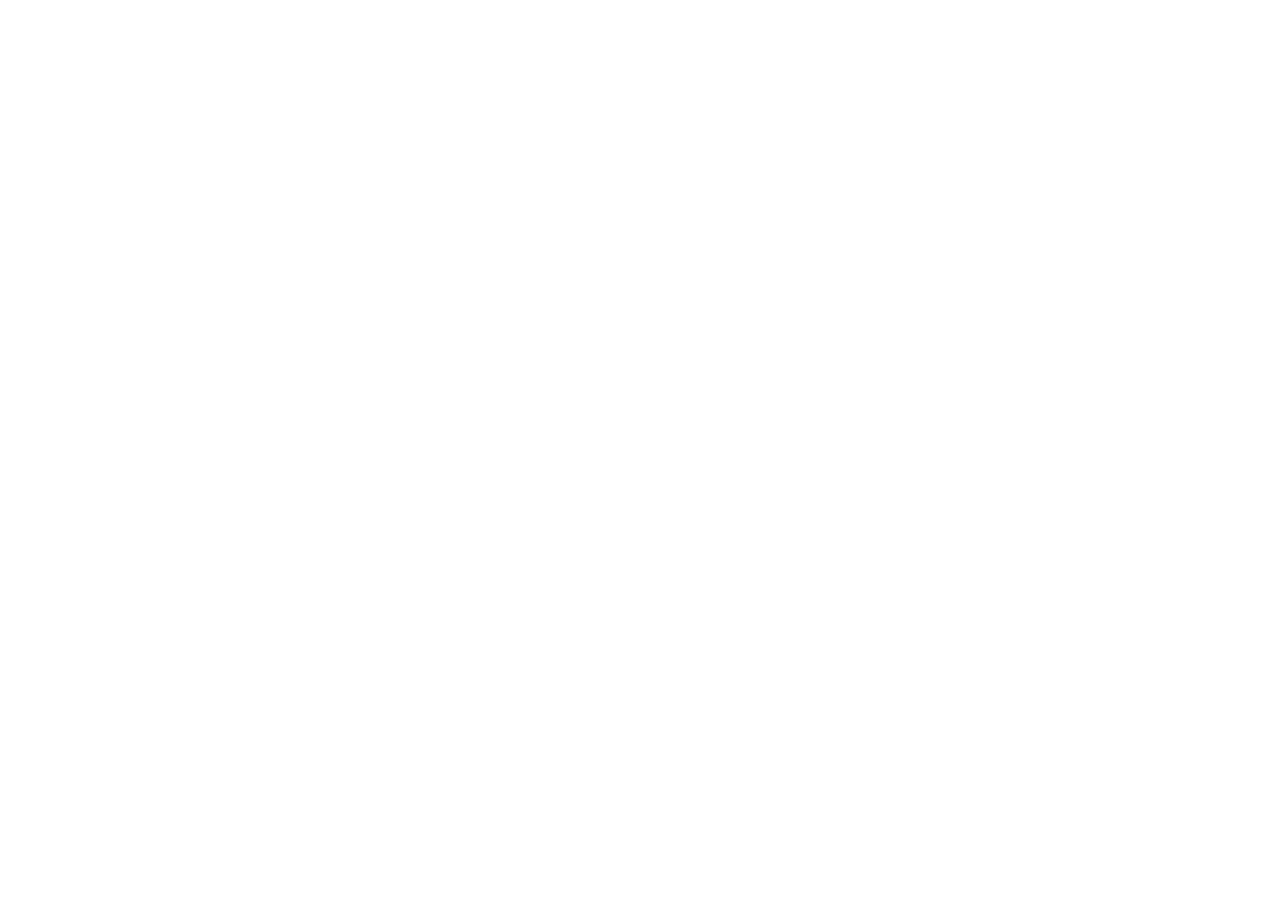
==== index.html @ e0dfefca "Add links to font family" ====
<!DOCTYPE html>
<html lang="en">
<head>
    <meta charset="UTF-8">
    <meta name="viewport" content="width=device-width, initial-scale=1.0">
    <title>Frontend Store</title>
    <link rel="stylesheet" href="css/normalize.css">
    <link rel="preconnect" href="https://fonts.googleapis.com">
    <link rel="preconnect" href="https://fonts.gstatic.com" crossorigin>
    <link href="https://fonts.googleapis.com/css2?family=Krub:wght@400;700&family=Staatliches&display=swap" rel="stylesheet">
    <link rel="stylesheet" href="css/style.css">
</head>
<body>

</body>
</html>
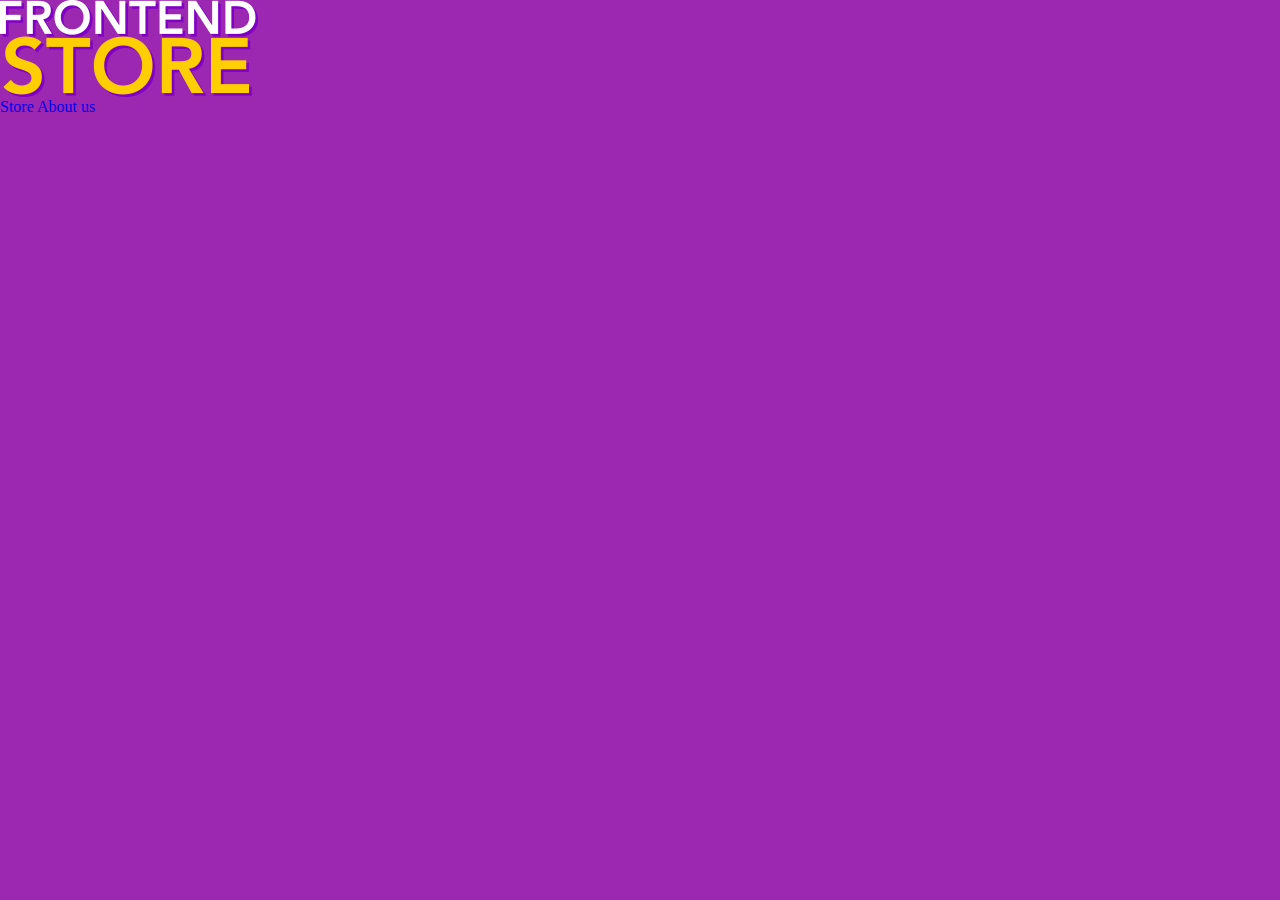
==== commit 7037b76f: "Create navigation and add store logo" ====
--- a/index.html
+++ b/index.html
@@ -11,6 +11,14 @@
     <link rel="stylesheet" href="css/style.css">
 </head>
 <body>
-
+    <header>
+        <a href="index.html">
+            <img src="img/logo.png" alt="Logo">
+        </a>
+    </header>
+    <nav>
+        <a href="#">Store</a>
+        <a href="#">About us</a>
+    </nav>
 </body>
 </html>--- a/css/style.css
+++ b/css/style.css
@@ -0,0 +1,57 @@
+:root {
+    --primary: #9C27B0;
+    --dark-primary: #89119D;
+    --secundary: #FFCE00;
+    --dark-secundary: rgb(233, 287, 2);
+    --white: #FFF;
+    --black: #000;
+
+    --principal-font: 'Staatliches', cursive;
+}
+
+html {
+    box-sizing: border-box;
+    font-size: 62.5%;
+  }
+  *, *:before, *:after {
+    box-sizing: inherit;
+}
+
+/* Globals */
+body {
+    background-color: var(--primary);
+    font-size: 1.6rem;
+    line-height: 1.5rem;
+}
+
+p {
+    font-size: 1.8rem;
+    font-family: Arial, Helvetica, sans-serif;
+    color: var(--white);
+}
+
+a {
+    text-decoration: none;
+}
+
+img {
+    max-width: 100%;
+}
+.container {
+    max-width: 120rem;
+    margin: 0 auto;
+}
+h1, h2, h3 {
+    text-align: center;
+    color: var(--secundary);
+    font-family: var(--principal-font);
+}
+h1 {
+    font-size: 4rem;
+}
+h2 {
+    font-size: 3.2rem;
+}
+h3 {
+    font-size: 2.4rem;
+}
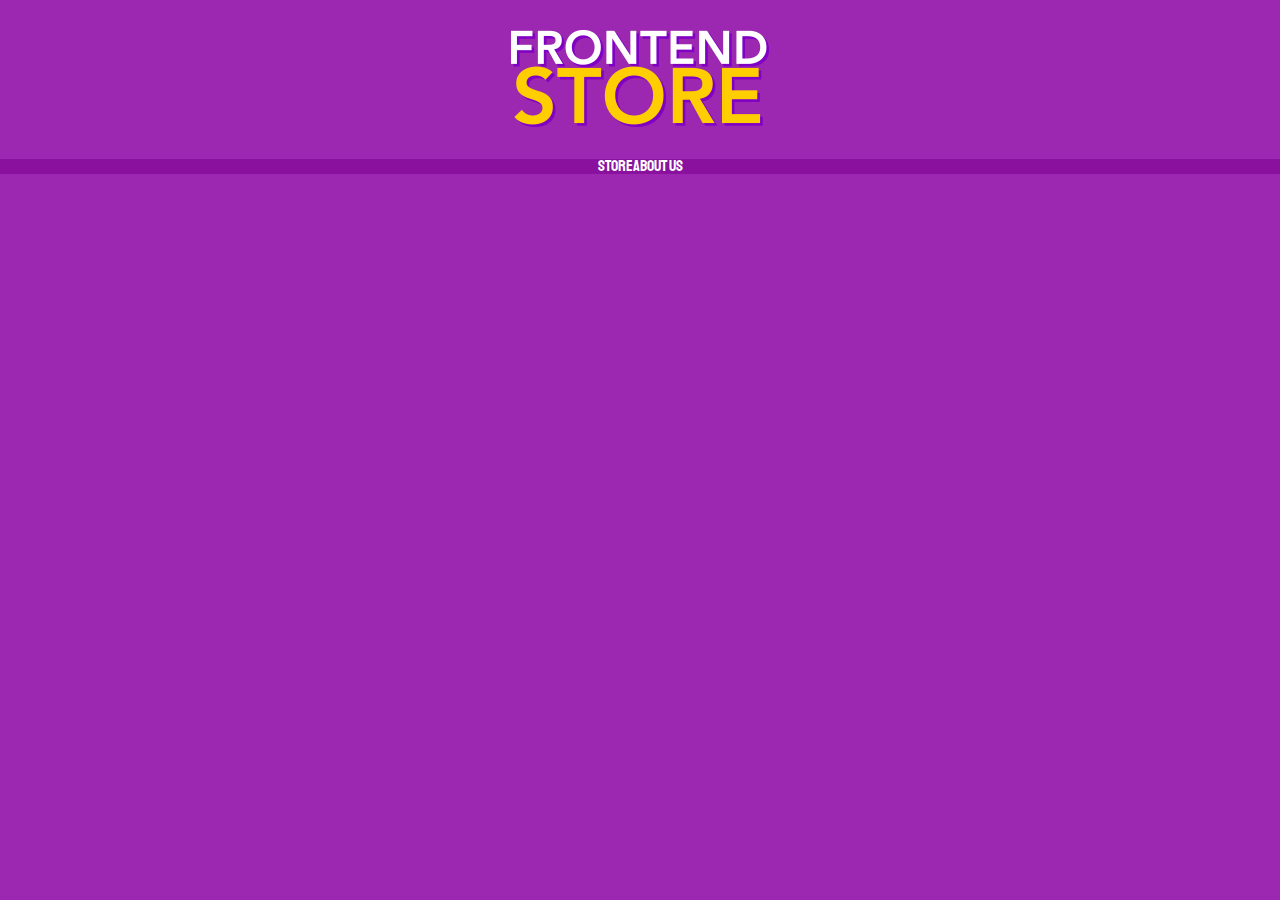
==== commit f9a8f372: "Implement blem formatting" ====
--- a/index.html
+++ b/index.html
@@ -11,14 +11,14 @@
     <link rel="stylesheet" href="css/style.css">
 </head>
 <body>
-    <header>
+    <header class="header">
         <a href="index.html">
-            <img src="img/logo.png" alt="Logo">
+            <img class="header__logo" src="img/logo.png" alt="Logo">
         </a>
     </header>
-    <nav>
-        <a href="#">Store</a>
-        <a href="#">About us</a>
+    <nav class="nav">
+        <a class="nav__link" href="#">Store</a>
+        <a class="nav__link" href="#">About us</a>
     </nav>
 </body>
 </html>--- a/css/style.css
+++ b/css/style.css
@@ -55,3 +55,26 @@
 h3 {
     font-size: 2.4rem;
 }
+
+/* Header */
+.header {
+    display: flex;
+    justify-content: center;
+}
+
+.header__logo {
+    margin: 3rem 0;
+}
+
+/* Navigation */
+.nav {
+    background-color: var(--dark-primary);
+    padding: 1rem o;
+    display: flex;
+    justify-content: center;
+}
+
+.nav__link {
+    font-family: var(--principal-font);
+    color: var(--white);
+}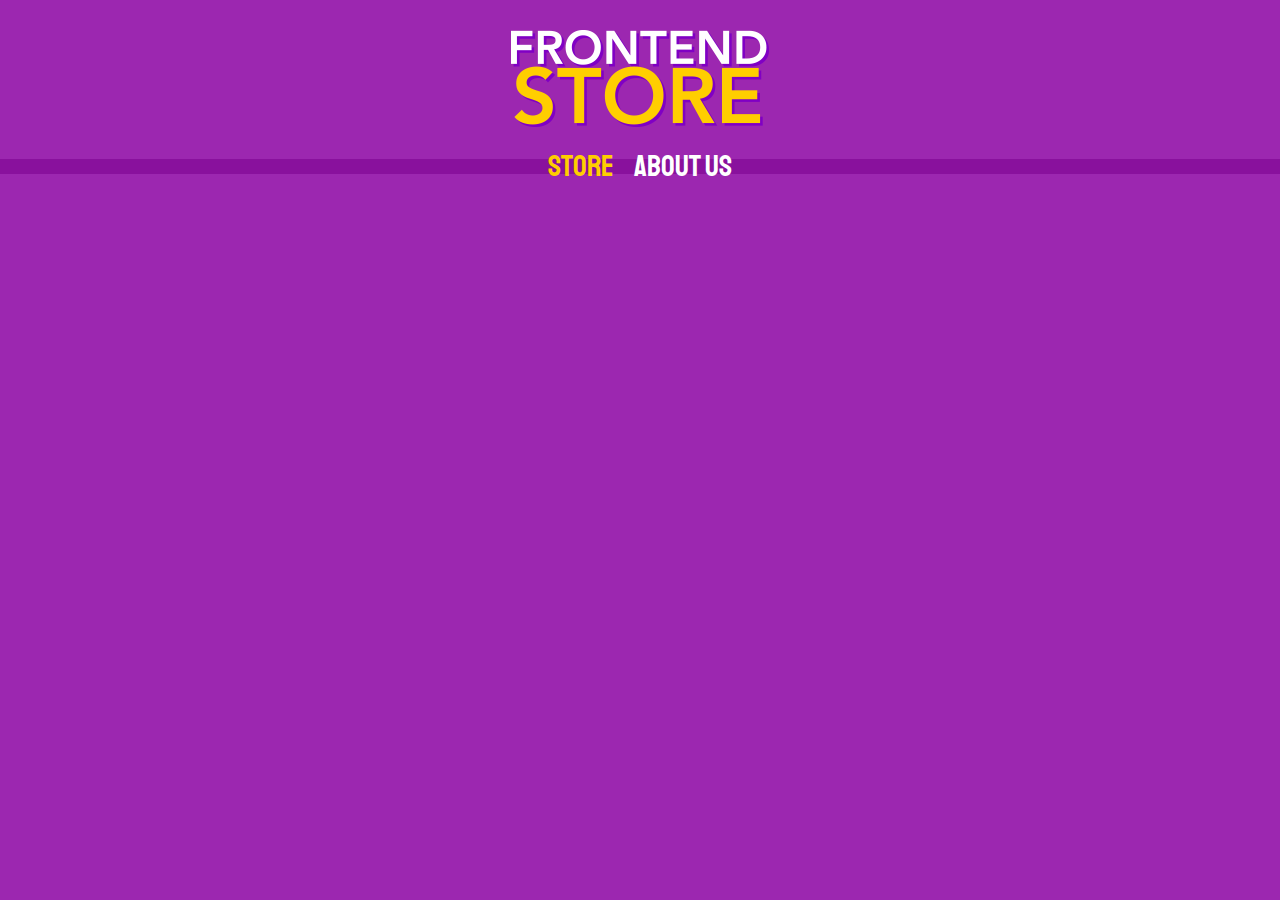
==== commit d230f438: "Add BEM syntaxis to elements in CSS" ====
--- a/index.html
+++ b/index.html
@@ -17,7 +17,7 @@
         </a>
     </header>
     <nav class="nav">
-        <a class="nav__link" href="#">Store</a>
+        <a class="nav__link nav__link--active" href="#">Store</a>
         <a class="nav__link" href="#">About us</a>
     </nav>
 </body>
--- a/css/style.css
+++ b/css/style.css
@@ -72,9 +72,16 @@
     padding: 1rem o;
     display: flex;
     justify-content: center;
+    gap: 2rem;
 }
 
 .nav__link {
     font-family: var(--principal-font);
     color: var(--white);
+    font-size: 3rem;
+}
+
+.nav__link--active,
+.nav__link:hover {
+    color: var(--secundary);
 }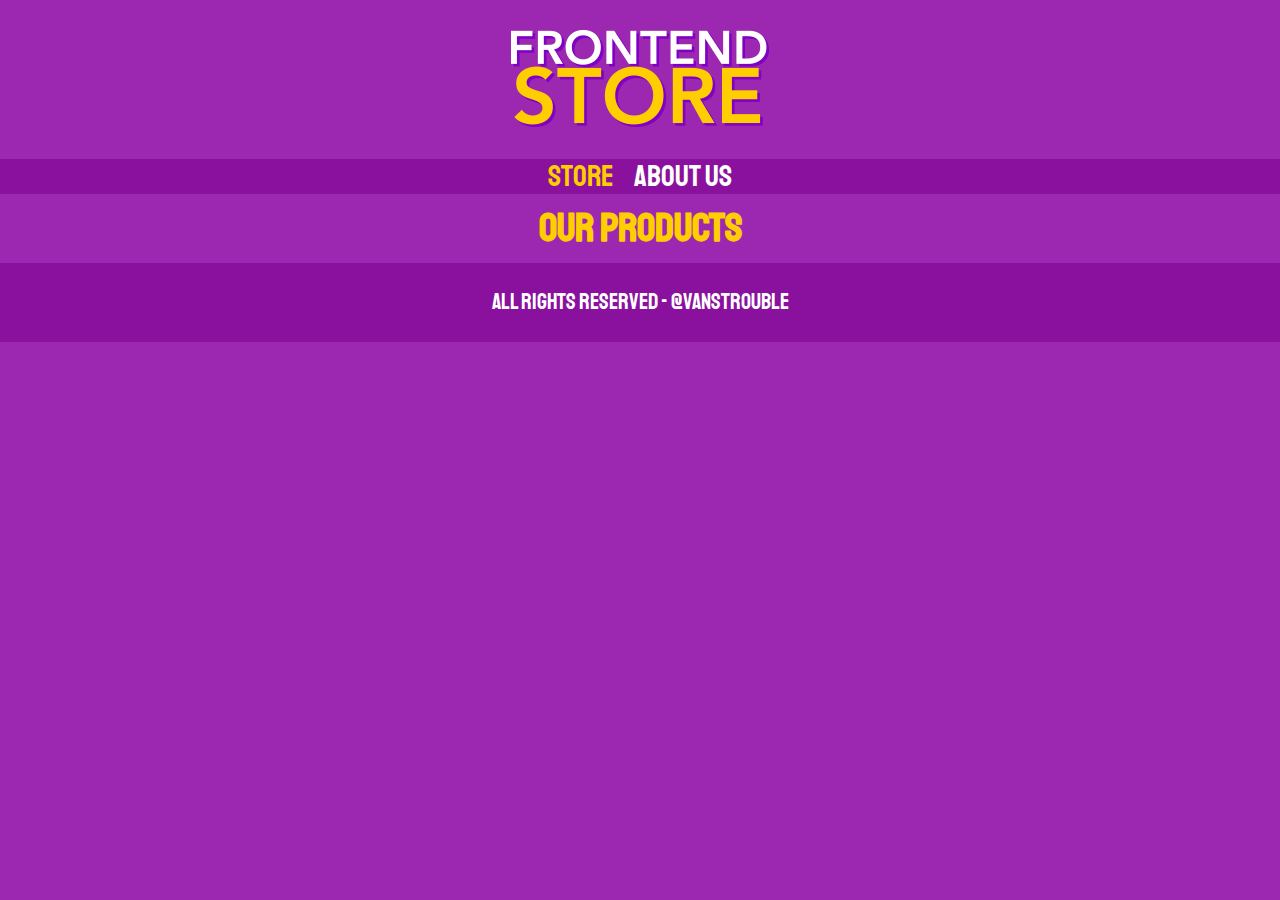
==== commit 10f9643b: "Create footer and formating it using BEM" ====
--- a/index.html
+++ b/index.html
@@ -20,5 +20,11 @@
         <a class="nav__link nav__link--active" href="#">Store</a>
         <a class="nav__link" href="#">About us</a>
     </nav>
+    <main class="container">
+        <h1>Our Products</h1>
+    </main>
+    <footer class="footer">
+        <p class="footer__text">All rights reserved - @vanstrouble</p>
+    </footer>
 </body>
 </html>--- a/css/style.css
+++ b/css/style.css
@@ -66,10 +66,23 @@
     margin: 3rem 0;
 }
 
+/* Footer */
+.footer {
+    background-color: var(--dark-primary);
+    padding: 1rem 0;
+    margin-top: 2rem;
+}
+
+.footer__text {
+    font-family: var(--principal-font);
+    text-align: center;
+    font-size: 2.2rem;
+}
+
 /* Navigation */
 .nav {
     background-color: var(--dark-primary);
-    padding: 1rem o;
+    padding: 1rem 0;
     display: flex;
     justify-content: center;
     gap: 2rem;
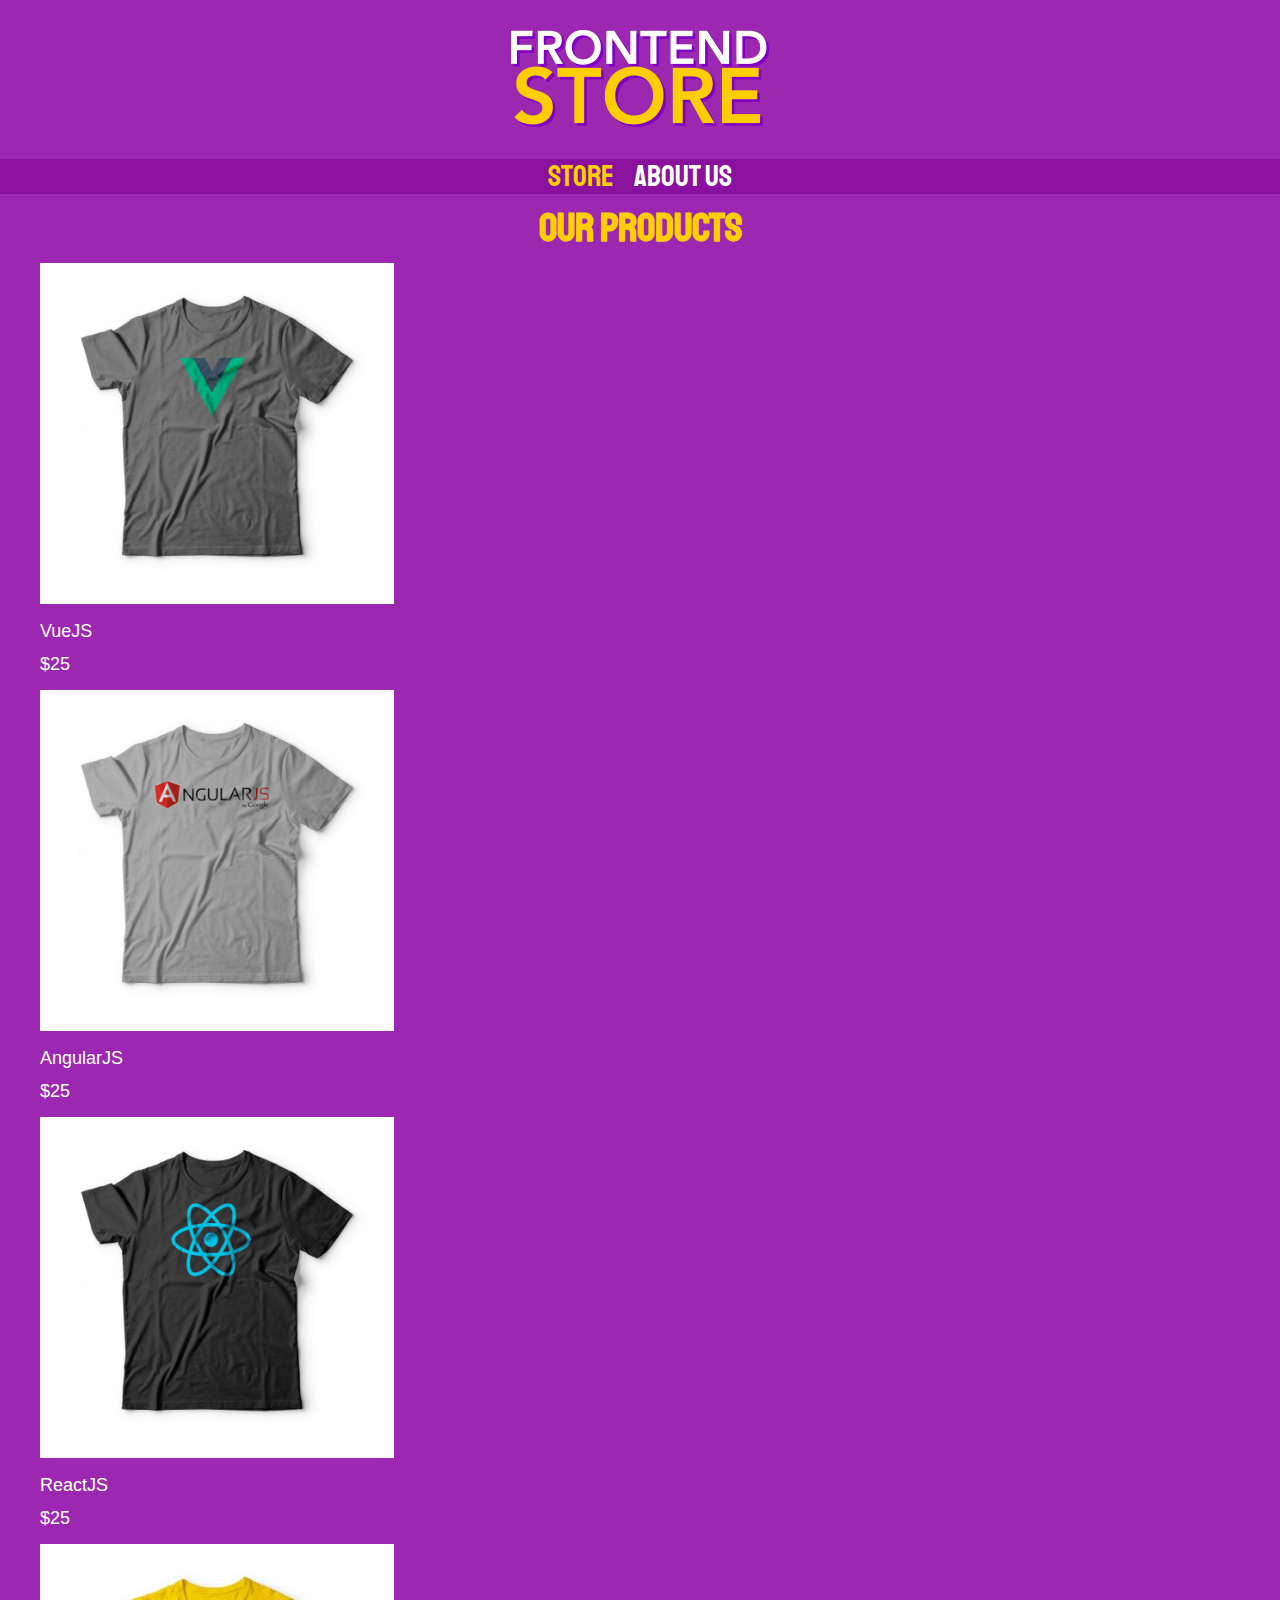
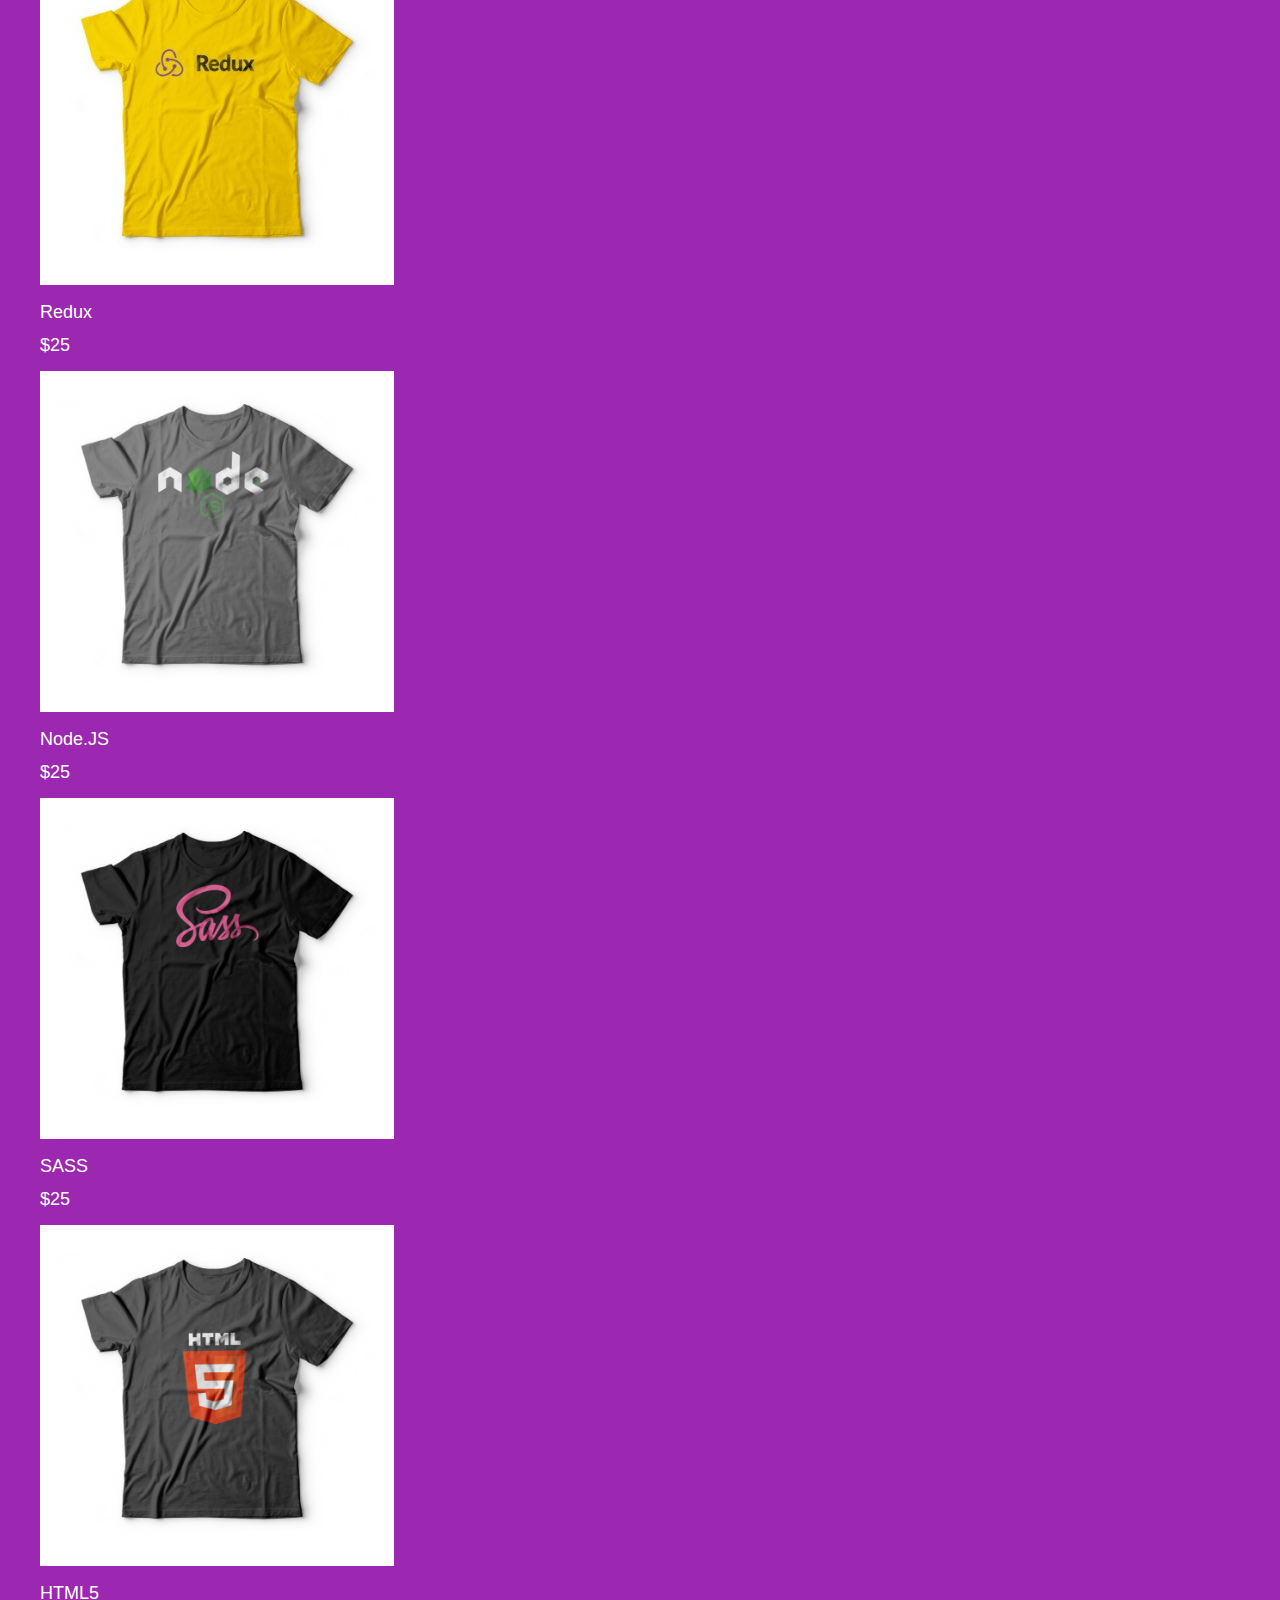
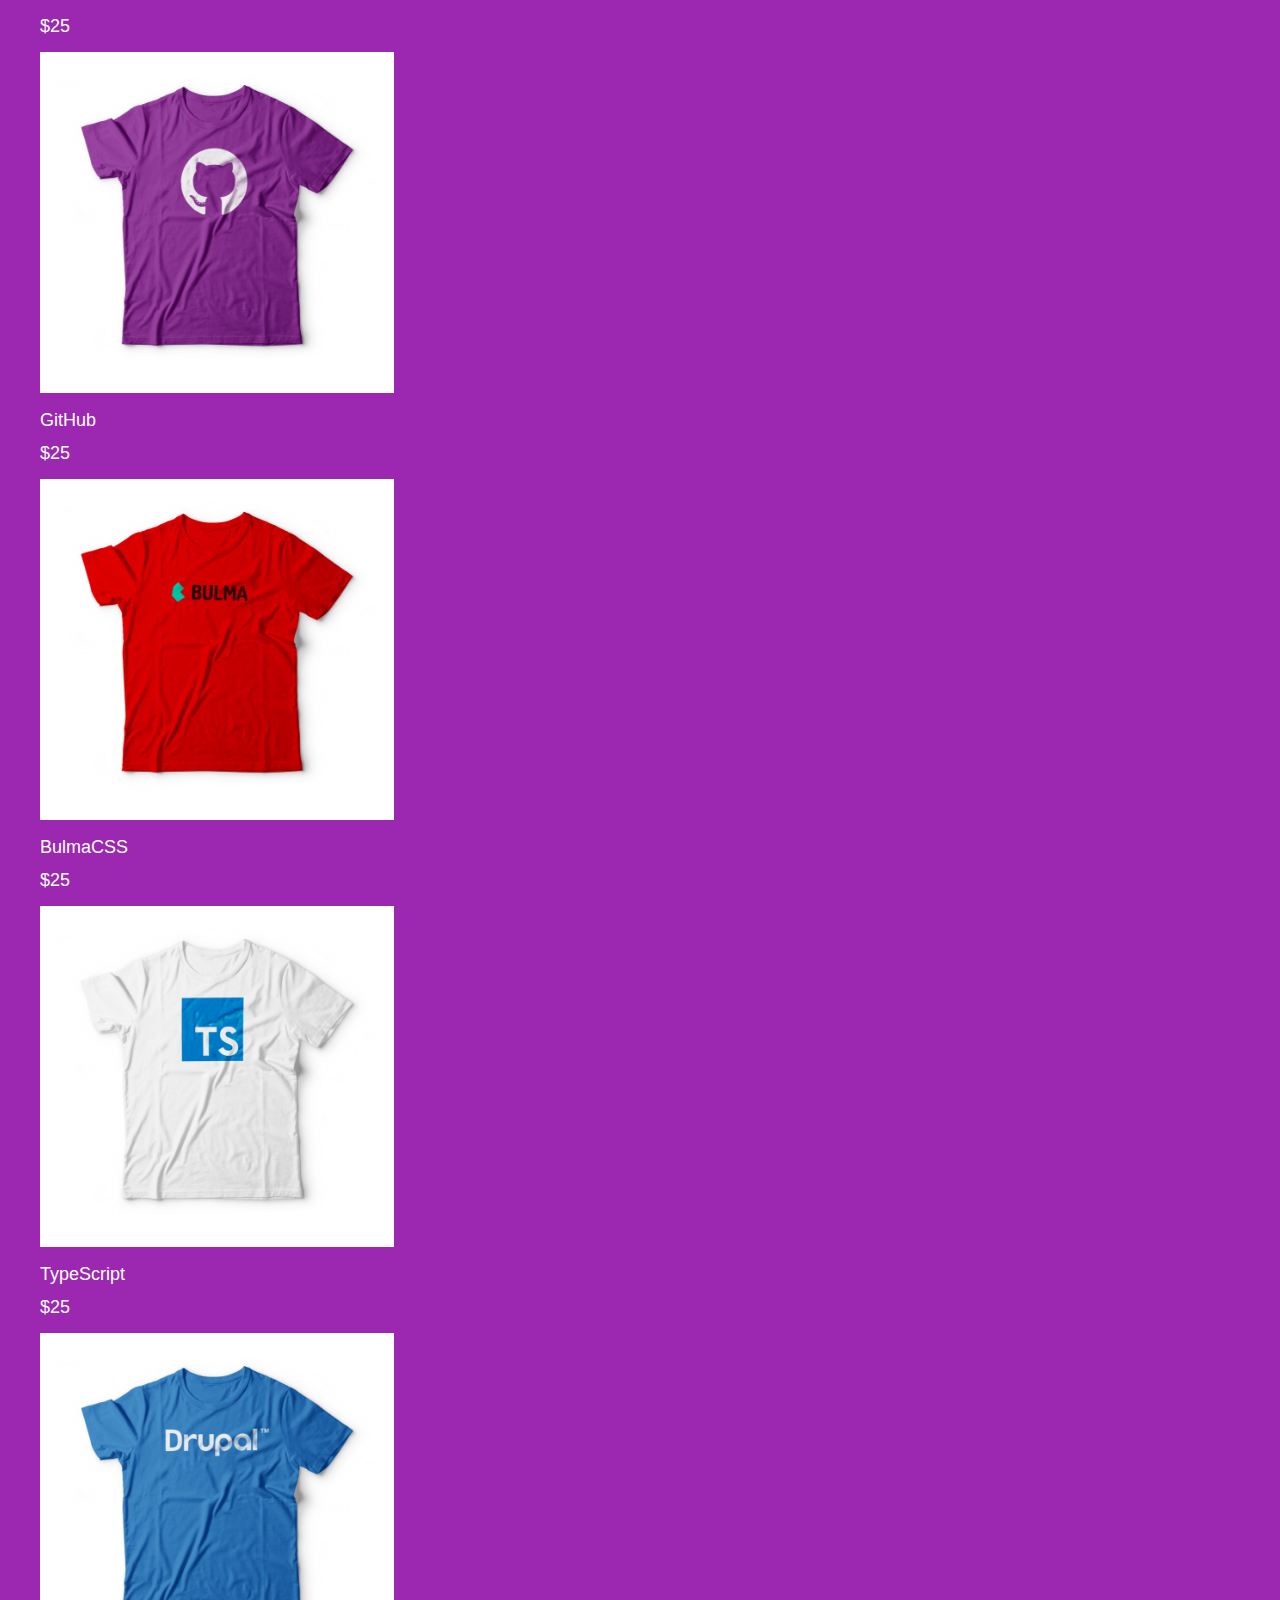
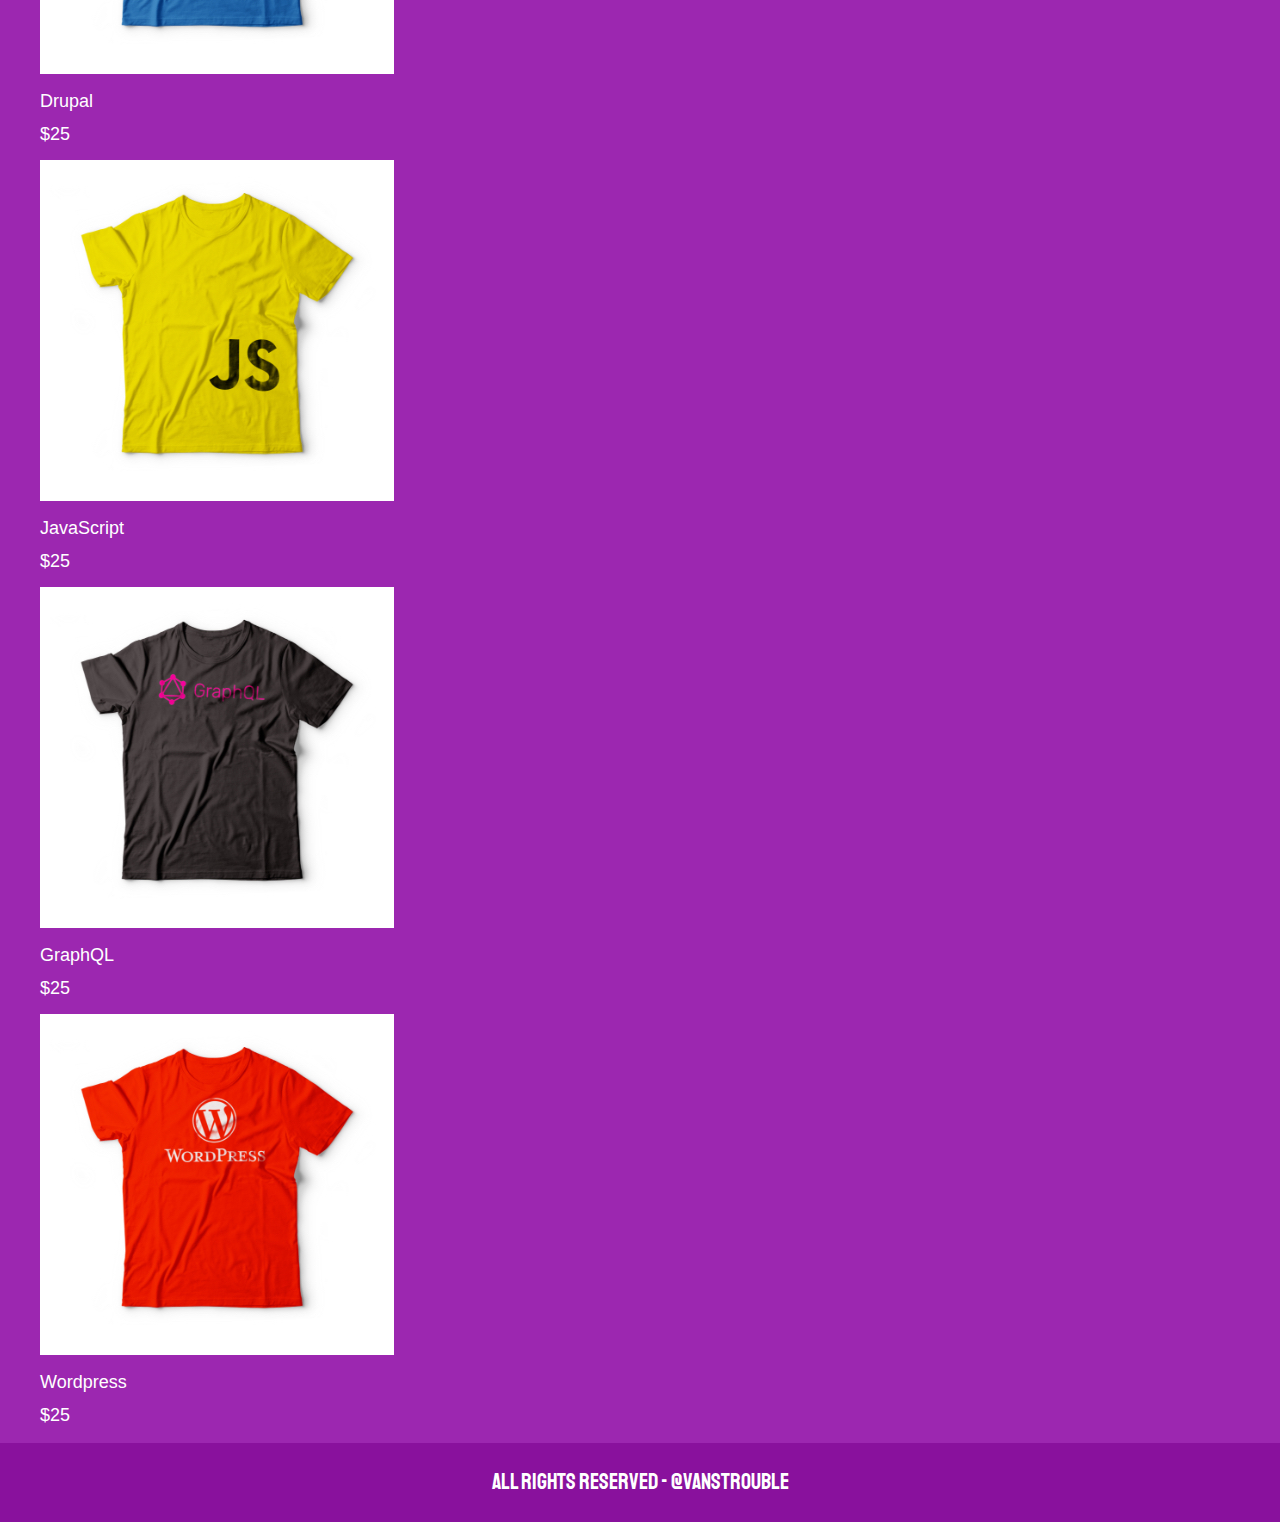
==== commit a5a1b381: "Add all tshirts products" ====
--- a/index.html
+++ b/index.html
@@ -17,11 +17,139 @@
         </a>
     </header>
     <nav class="nav">
-        <a class="nav__link nav__link--active" href="#">Store</a>
-        <a class="nav__link" href="#">About us</a>
+        <a class="nav__link nav__link--active" href="index.html">Store</a>
+        <a class="nav__link" href="us.html">About us</a>
     </nav>
     <main class="container">
         <h1>Our Products</h1>
+        <div class="grid">
+            <div class="product">
+                <a href="product.html">
+                    <img class="product__img" src="img/1.jpg" alt="Tshirt image">
+                    <div class="product__info">
+                        <p class="product__name">VueJS</p>
+                        <p class="product__price">$25</p>
+                    </div>
+                </a>
+            </div>
+            <div class="product">
+                <a href="product.html">
+                    <img class="product__img" src="img/2.jpg" alt="Tshirt image">
+                    <div class="product__info">
+                        <p class="product__name">AngularJS</p>
+                        <p class="product__price">$25</p>
+                    </div>
+                </a>
+            </div>
+            <div class="product">
+                <a href="product.html">
+                    <img class="product__img" src="img/3.jpg" alt="Tshirt image">
+                    <div class="product__info">
+                        <p class="product__name">ReactJS</p>
+                        <p class="product__price">$25</p>
+                    </div>
+                </a>
+            </div>
+            <div class="product">
+                <a href="product.html">
+                    <img class="product__img" src="img/4.jpg" alt="Tshirt image">
+                    <div class="product__info">
+                        <p class="product__name">Redux</p>
+                        <p class="product__price">$25</p>
+                    </div>
+                </a>
+            </div>
+            <div class="product">
+                <a href="product.html">
+                    <img class="product__img" src="img/5.jpg" alt="Tshirt image">
+                    <div class="product__info">
+                        <p class="product__name">Node.JS</p>
+                        <p class="product__price">$25</p>
+                    </div>
+                </a>
+            </div>
+            <div class="product">
+                <a href="product.html">
+                    <img class="product__img" src="img/6.jpg" alt="Tshirt image">
+                    <div class="product__info">
+                        <p class="product__name">SASS</p>
+                        <p class="product__price">$25</p>
+                    </div>
+                </a>
+            </div>
+            <div class="product">
+                <a href="product.html">
+                    <img class="product__img" src="img/7.jpg" alt="Tshirt image">
+                    <div class="product__info">
+                        <p class="product__name">HTML5</p>
+                        <p class="product__price">$25</p>
+                    </div>
+                </a>
+            </div>
+            <div class="product">
+                <a href="product.html">
+                    <img class="product__img" src="img/8.jpg" alt="Tshirt image">
+                    <div class="product__info">
+                        <p class="product__name">GitHub</p>
+                        <p class="product__price">$25</p>
+                    </div>
+                </a>
+            </div>
+            <div class="product">
+                <a href="product.html">
+                    <img class="product__img" src="img/9.jpg" alt="Tshirt image">
+                    <div class="product__info">
+                        <p class="product__name">BulmaCSS</p>
+                        <p class="product__price">$25</p>
+                    </div>
+                </a>
+            </div>
+            <div class="product">
+                <a href="product.html">
+                    <img class="product__img" src="img/10.jpg" alt="Tshirt image">
+                    <div class="product__info">
+                        <p class="product__name">TypeScript</p>
+                        <p class="product__price">$25</p>
+                    </div>
+                </a>
+            </div>
+            <div class="product">
+                <a href="product.html">
+                    <img class="product__img" src="img/11.jpg" alt="Tshirt image">
+                    <div class="product__info">
+                        <p class="product__name">Drupal</p>
+                        <p class="product__price">$25</p>
+                    </div>
+                </a>
+            </div>
+            <div class="product">
+                <a href="product.html">
+                    <img class="product__img" src="img/12.jpg" alt="Tshirt image">
+                    <div class="product__info">
+                        <p class="product__name">JavaScript</p>
+                        <p class="product__price">$25</p>
+                    </div>
+                </a>
+            </div>
+            <div class="product">
+                <a href="product.html">
+                    <img class="product__img" src="img/13.jpg" alt="Tshirt image">
+                    <div class="product__info">
+                        <p class="product__name">GraphQL</p>
+                        <p class="product__price">$25</p>
+                    </div>
+                </a>
+            </div>
+            <div class="product">
+                <a href="product.html">
+                    <img class="product__img" src="img/14.jpg" alt="Tshirt image">
+                    <div class="product__info">
+                        <p class="product__name">Wordpress</p>
+                        <p class="product__price">$25</p>
+                    </div>
+                </a>
+            </div>
+        </div>
     </main>
     <footer class="footer">
         <p class="footer__text">All rights reserved - @vanstrouble</p>
--- a/css/style.css
+++ b/css/style.css
@@ -12,8 +12,11 @@
 html {
     box-sizing: border-box;
     font-size: 62.5%;
-  }
-  *, *:before, *:after {
+}
+
+*,
+*:before,
+*:after {
     box-sizing: inherit;
 }
 
@@ -37,21 +40,28 @@
 img {
     max-width: 100%;
 }
+
 .container {
     max-width: 120rem;
     margin: 0 auto;
 }
-h1, h2, h3 {
+
+h1,
+h2,
+h3 {
     text-align: center;
     color: var(--secundary);
     font-family: var(--principal-font);
 }
+
 h1 {
     font-size: 4rem;
 }
+
 h2 {
     font-size: 3.2rem;
 }
+
 h3 {
     font-size: 2.4rem;
 }
@@ -97,4 +107,13 @@
 .nav__link--active,
 .nav__link:hover {
     color: var(--secundary);
-}+}
+
+/* Products */
+.product {}
+
+.product__img {}
+
+.product__name {}
+
+.product__price {}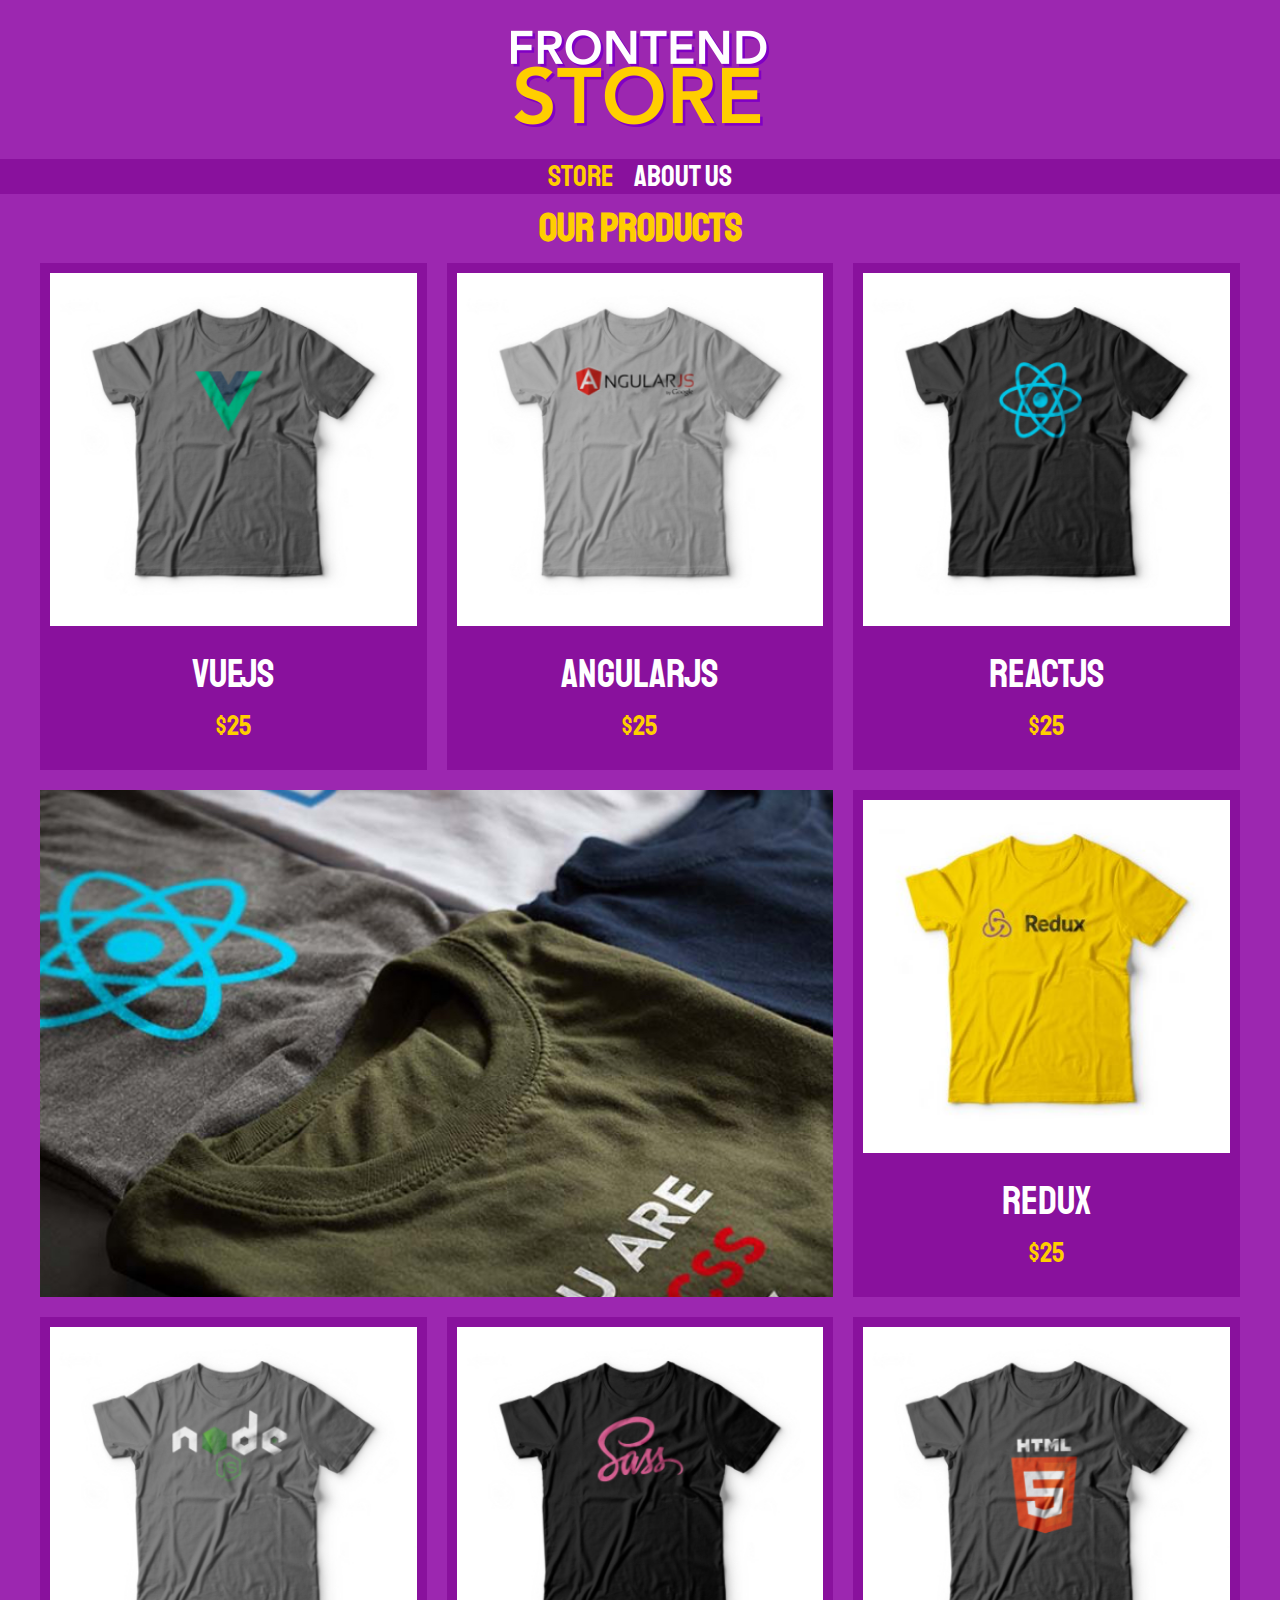
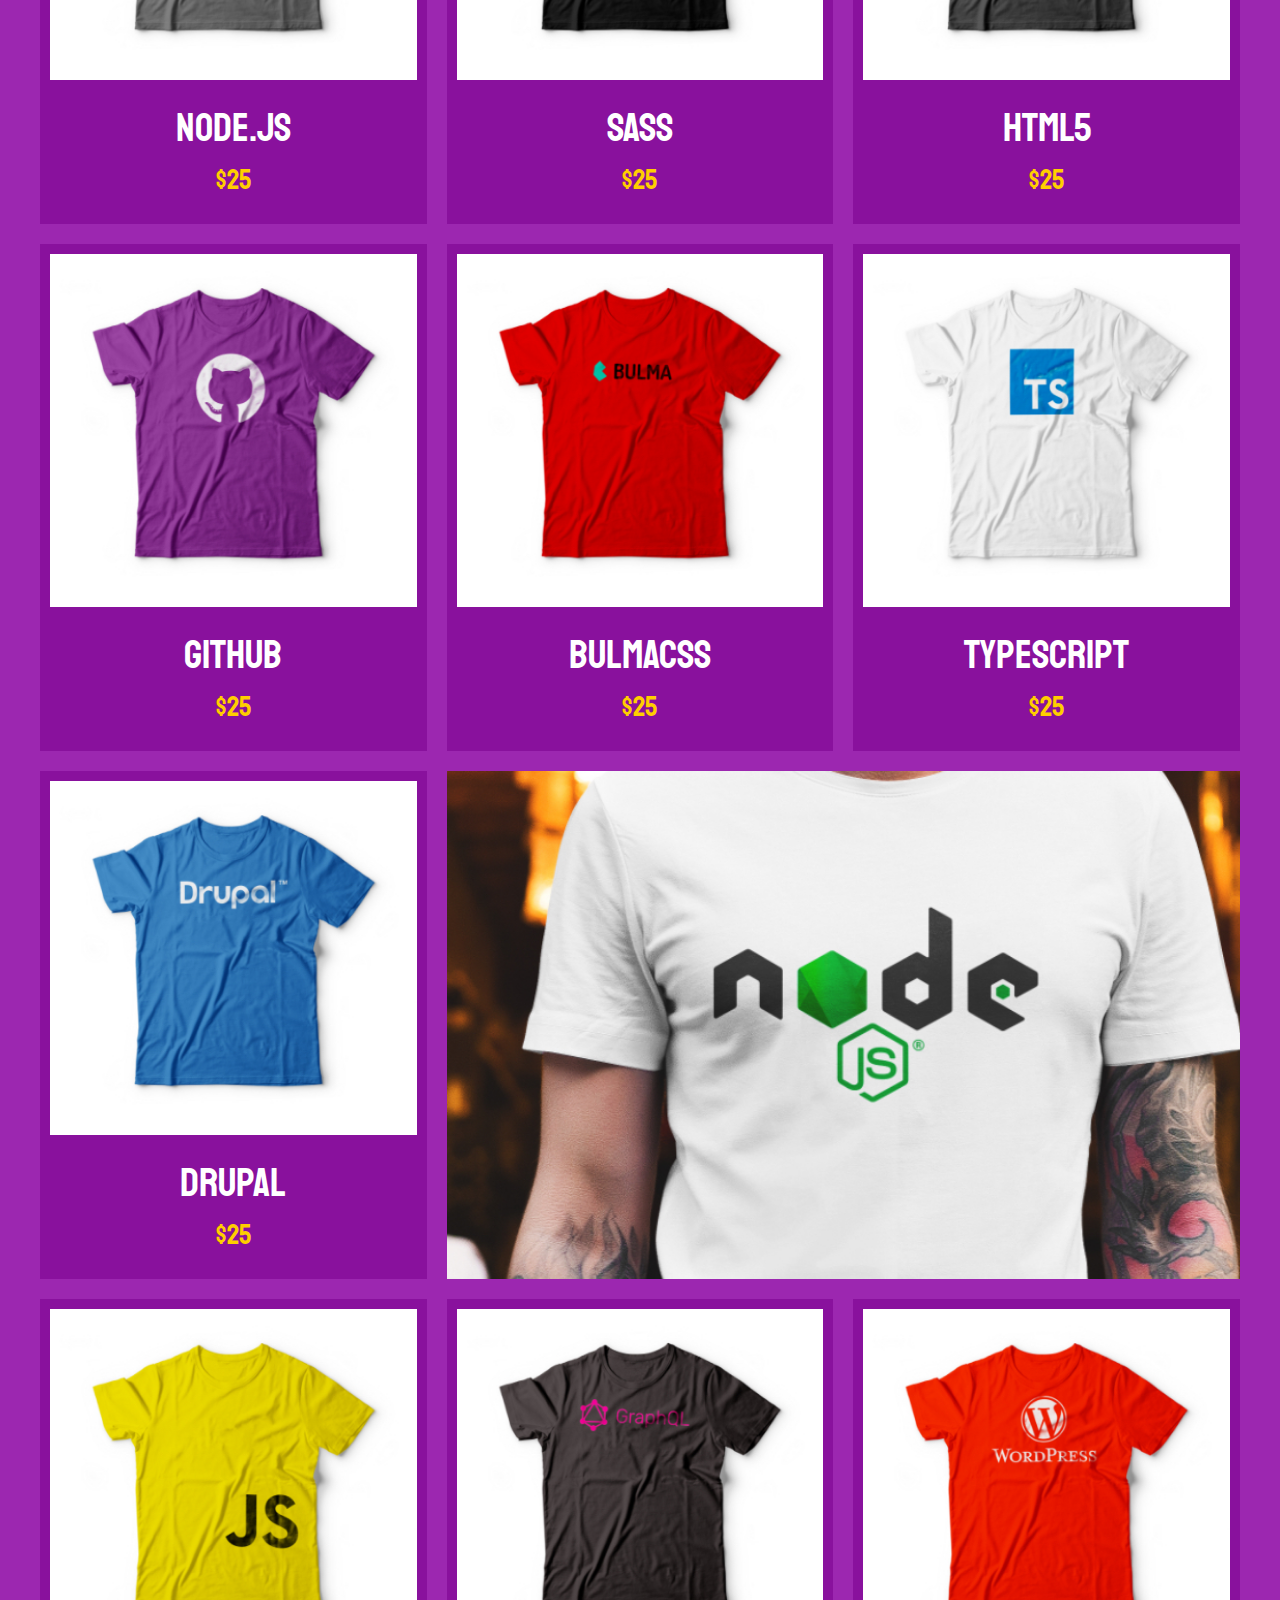
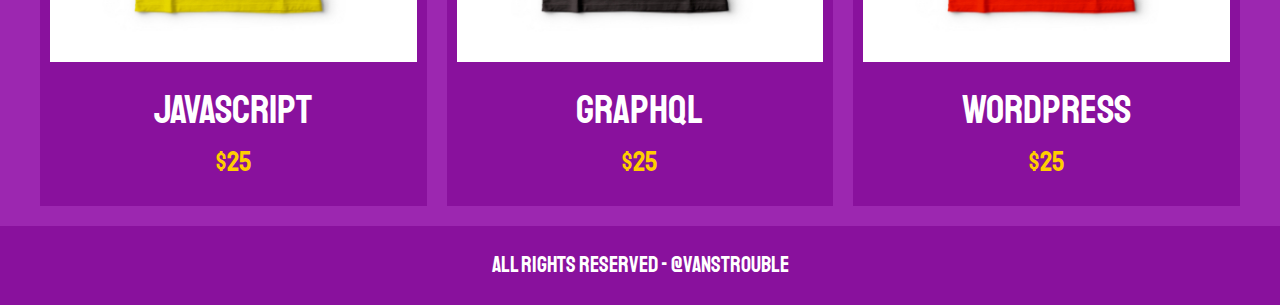
==== commit c625fde1: "Placing images backgrounds" ====
--- a/index.html
+++ b/index.html
@@ -149,6 +149,8 @@
                     </div>
                 </a>
             </div>
+            <div class="graph graph--tshirts"></div>
+            <div class="graph graph--node"></div>
         </div>
     </main>
     <footer class="footer">
--- a/css/style.css
+++ b/css/style.css
@@ -109,11 +109,63 @@
     color: var(--secundary);
 }
 
+/* Grid */
+.grid {
+    display: grid;
+    grid-template-columns: repeat(2, 1fr);
+    gap: 2rem;
+}
+@media (min-width: 768px) {
+    .grid {
+        grid-template-columns: repeat(3, 1fr);
+    }
+}
+
 /* Products */
-.product {}
+.product {
+    background-color: var(--dark-primary);
+    padding: 1rem;
+}
 
-.product__img {}
+.product__img {
+    width: 100%;
+}
 
-.product__name {}
+.product__name {
+    font-size: 4rem;
+}
 
-.product__price {}+.product__price {
+    font-size: 2.8rem;
+    color: var(--secundary);
+}
+
+.product__name,
+.product__price {
+    font-family: var(--principal-font);
+    margin: 1 rem 0;
+    text-align: center;
+    line-height: 1.2rem;
+}
+
+/* Graphs */
+.graph {
+    min-height: 30rem;
+    background-repeat: no-repeat;
+    background-size: cover;
+    grid-column: 1 / 3;
+}
+.graph--tshirts{
+    grid-row: 2 / 3;
+    background-image: url("/img/grafico1.jpg");
+}
+.graph--node {
+    background-image: url("/img/grafico2.jpg");
+    grid-row: 8 / 9;
+}
+@media (min-width: 768px) {
+    .graph--node {
+        grid-row: 5 / 6;
+        grid-column: 2 / 4;
+    }
+}